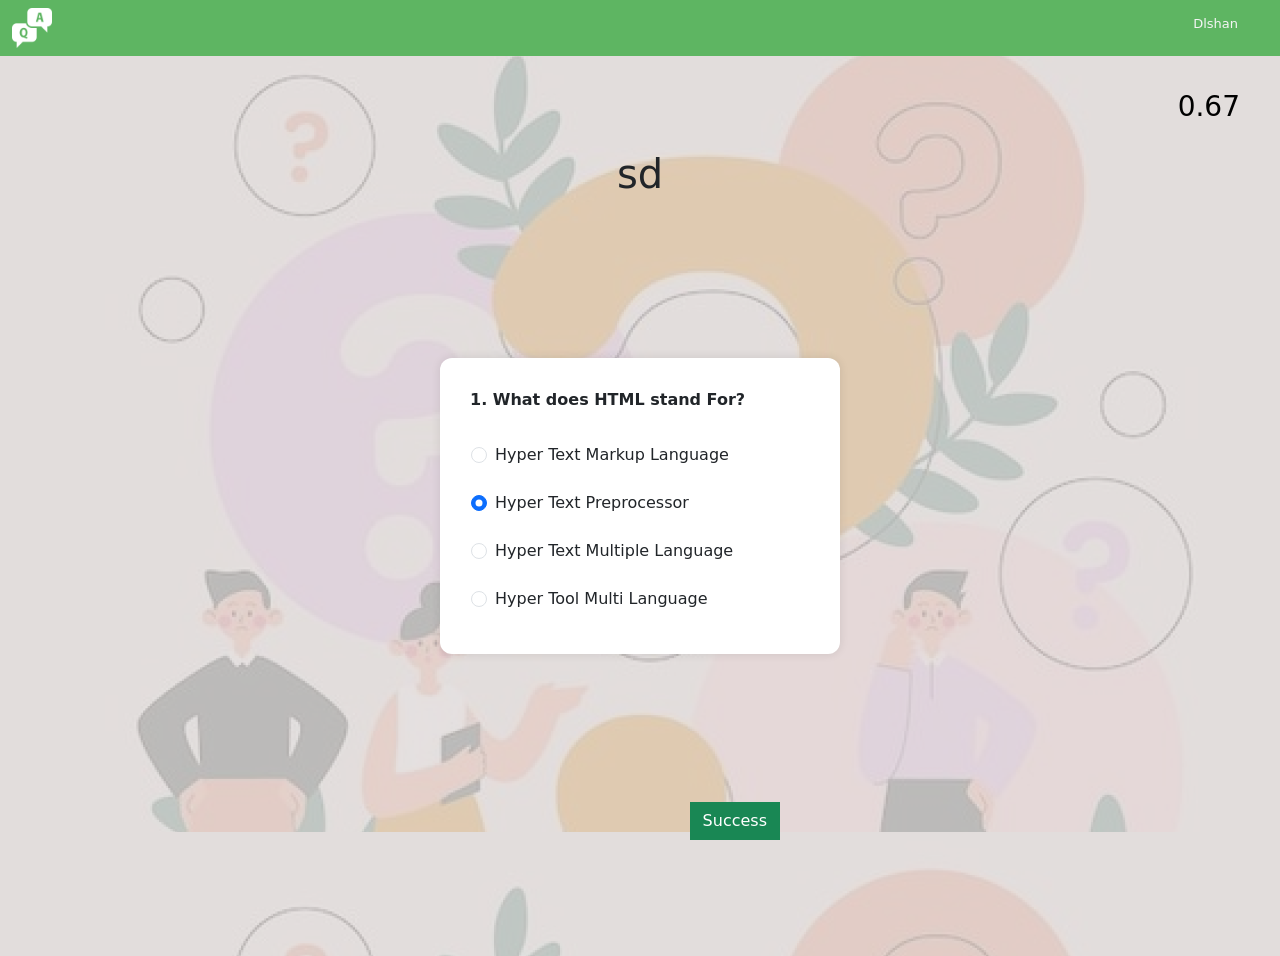
==== quzeForm.html @ bfea05db "init the project" ====
<!DOCTYPE html>
<html lang="en">
<head>
    <meta charset="UTF-8" />
    <meta http-equiv="X-UA-Compatible" content="IE=edge" />
    <meta name="viewport" content="width=device-width, initial-scale=1.0" />
    <title>Login Form</title>
    <link rel="stylesheet" href="./quseSection.css">
    <link href="https://cdn.jsdelivr.net/npm/bootstrap@5.0.2/dist/css/bootstrap.min.css" rel="stylesheet" integrity="sha384-EVSTQN3/azprG1Anm3QDgpJLIm9Nao0Yz1ztcQTwFspd3yD65VohhpuuCOmLASjC" crossorigin="anonymous">
</head>
<body >
   
<nav class="navbar navbar-light topNav">
  <div class="container-fluid ">
    <div class="imgCover">
            <img src="./assets/navImg.png" alt="" width="40" height="40">
    </div>
    <form class="d-flex">
     <h1 class="userName">Dlshan</h1>
    </form>
  </div>
</nav>

 <div class="timer">
    <h3>0.67</h3>
</div>

<div class="quzeSection">
    <h1 class="quzeCount">sd</h1>
  <div class="quiz-card">
      <div class="question">1. What does HTML stand For?</div>

      <div class="form-check">
        <input
          class="form-check-input"
          type="radio"
          name="quizOption"
          id="option1"
        />
        <label class="form-check-label" for="option1">
          Hyper Text Markup Language
        </label>
      </div>

      <div class="form-check">
        <input
          class="form-check-input"
          type="radio"
          name="quizOption"
          id="option2"
          checked
        />
        <label class="form-check-label" for="option2">
          Hyper Text Preprocessor
        </label>
      </div>

      <div class="form-check">
        <input
          class="form-check-input"
          type="radio"
          name="quizOption"
          id="option3"
        />
        <label class="form-check-label" for="option3">
          Hyper Text Multiple Language
        </label>
      </div>

      <div class="form-check">
        <input
          class="form-check-input"
          type="radio"
          name="quizOption"
          id="option4"
        />
        <label class="form-check-label" for="option4">
          Hyper Tool Multi Language
        </label>
      </div>
     
    </div>

</div>

 <button type="button" class="btn btn-success submitBtn">Success</button>












<script src="https://cdn.jsdelivr.net/npm/bootstrap@5.0.2/dist/js/bootstrap.bundle.min.js" integrity="sha384-MrcW6ZMFYlzcLA8Nl+NtUVF0sA7MsXsP1UyJoMp4YLEuNSfAP+JcXn/tWtIaxVXM" crossorigin="anonymous"></script>
  
    <script src="./index.js"></script>
</body>
</html>
---- quseSection.css ----
body {
  margin: 0;
  padding: 0;
  height: 100%;
  overflow-y: hidden;
  background: url("/assets/bgImage.png");
}
.topNav {
  background-color: #5eb562;
}
.userName{
    position: relative;
    right: 30px;
    font-size: small;
    color: #f5f5f5;
}

.quzeSection {
  height: 100vh;
  display: flex;
  align-items: center;
  justify-content: center;
  /* background-color: #6e6c6c; */
  background-color: rgba(223, 217, 217, 0.8);
}

.quze-card {
  background-color: #40916c;
  width: 400px;
  padding-bottom: 100px;
  padding-top: 100px;
}

.quiz-card {
  background-color: #ffffff;
  border-radius: 12px;
  padding: 30px;
  width: 400px;
  box-shadow: 0px 0px 10px rgba(0, 0, 0, 0.1);
}

.form-check {
  margin-bottom: 15px;
  border: 1px solid transparent;
  border-radius: 8px;
  padding: 10px 12px;
  transition: all 0.3s ease;
}

.form-check-input {
  accent-color: #28a745;
}

.question {
  font-weight: 600;
  margin-bottom: 20px;
}

.timer {
  position: absolute;
  top: 90px;
  right: 40px;
  font-weight: bold;
  color: #000000;
}
.quzeCount {
  position: absolute;
  top: 150px;

}
.quzeCount h1{
    font-size: 25px;
    
}
.submitBtn{
    position: absolute;
    bottom: 60px;
    right: 500px;
    z-index: 55;
    border-radius: 0% !important;
}
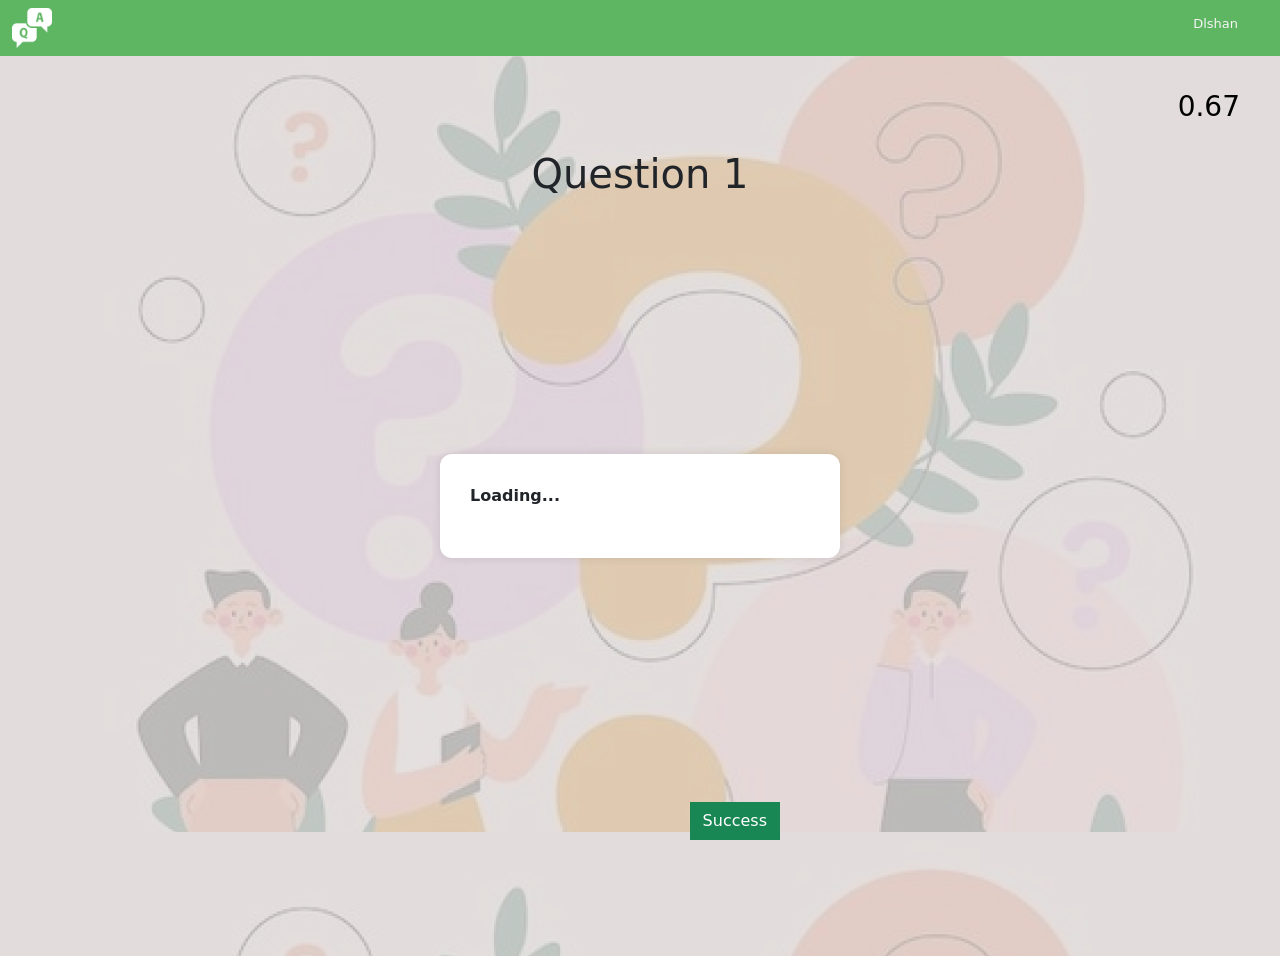
==== commit 5c98dac1: "quizze section done" ====
--- a/quzeForm.html
+++ b/quzeForm.html
@@ -25,62 +25,12 @@
     <h3>0.67</h3>
 </div>
 
-<div class="quzeSection">
-    <h1 class="quzeCount">sd</h1>
+<div class="quzeSection  ">
+  <h1 class="quzeCount" id="qCount">Question 1</h1>
   <div class="quiz-card">
-      <div class="question">1. What does HTML stand For?</div>
-
-      <div class="form-check">
-        <input
-          class="form-check-input"
-          type="radio"
-          name="quizOption"
-          id="option1"
-        />
-        <label class="form-check-label" for="option1">
-          Hyper Text Markup Language
-        </label>
-      </div>
-
-      <div class="form-check">
-        <input
-          class="form-check-input"
-          type="radio"
-          name="quizOption"
-          id="option2"
-          checked
-        />
-        <label class="form-check-label" for="option2">
-          Hyper Text Preprocessor
-        </label>
-      </div>
-
-      <div class="form-check">
-        <input
-          class="form-check-input"
-          type="radio"
-          name="quizOption"
-          id="option3"
-        />
-        <label class="form-check-label" for="option3">
-          Hyper Text Multiple Language
-        </label>
-      </div>
-
-      <div class="form-check">
-        <input
-          class="form-check-input"
-          type="radio"
-          name="quizOption"
-          id="option4"
-        />
-        <label class="form-check-label" for="option4">
-          Hyper Tool Multi Language
-        </label>
-      </div>
-     
-    </div>
-
+    <div class="question" id="questions">Loading...</div>
+    <div id="options" class="mt-3"></div>
+  </div>
 </div>
 
  <button type="button" class="btn btn-success submitBtn">Success</button>
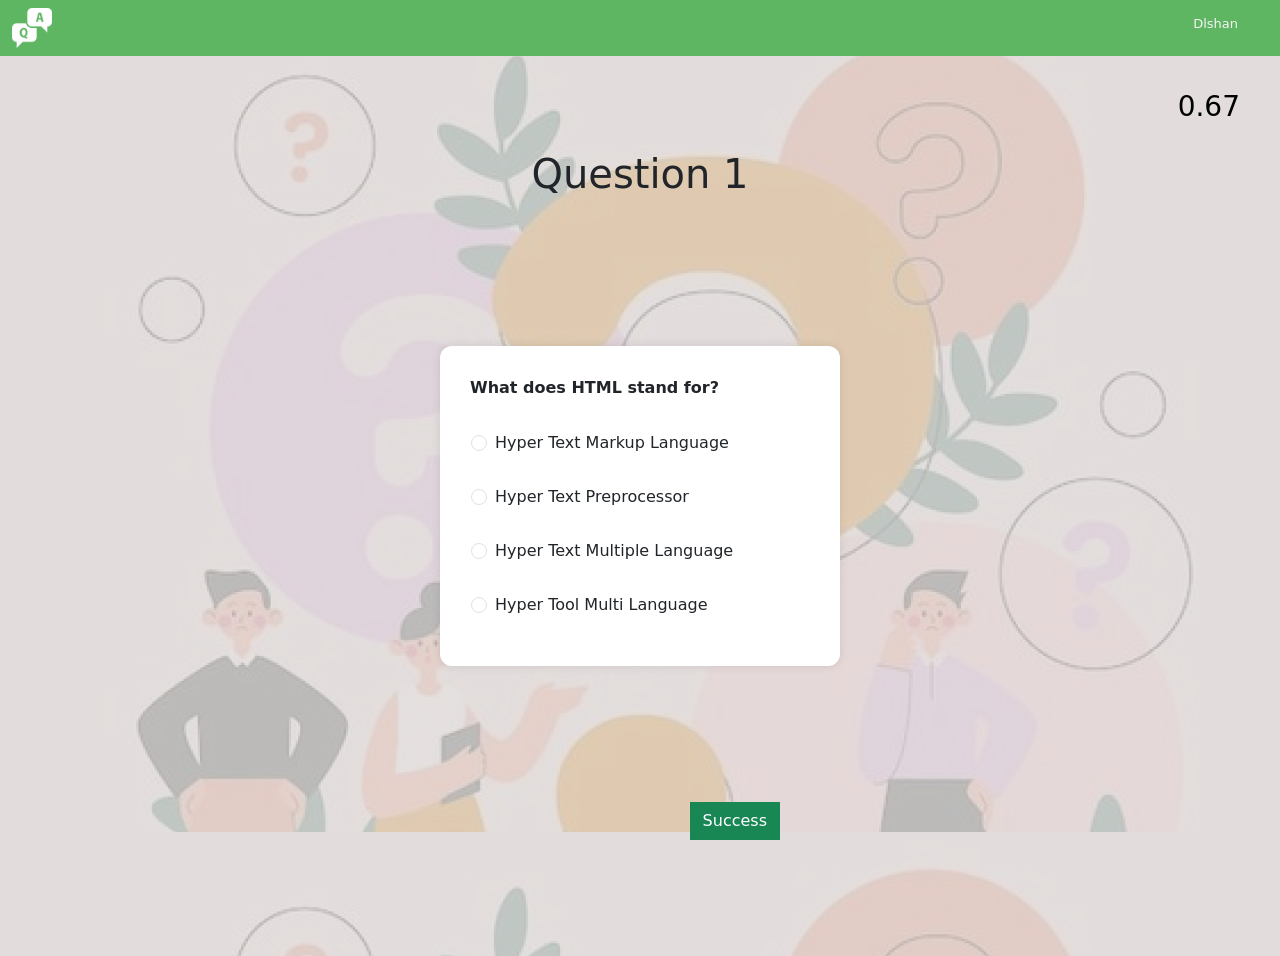
==== commit 32d8530d: "add js for quizz section" ====
--- a/quzeForm.html
+++ b/quzeForm.html
@@ -25,7 +25,7 @@
     <h3>0.67</h3>
 </div>
 
-<div class="quzeSection  ">
+<div class="quzeSection  " id="animation">
   <h1 class="quzeCount" id="qCount">Question 1</h1>
   <div class="quiz-card">
     <div class="question" id="questions">Loading...</div>
@@ -33,7 +33,7 @@
   </div>
 </div>
 
- <button type="button" class="btn btn-success submitBtn">Success</button>
+ <button type="button" class="btn btn-success submitBtn" onclick="btnNext()">Success</button>
 
 
 
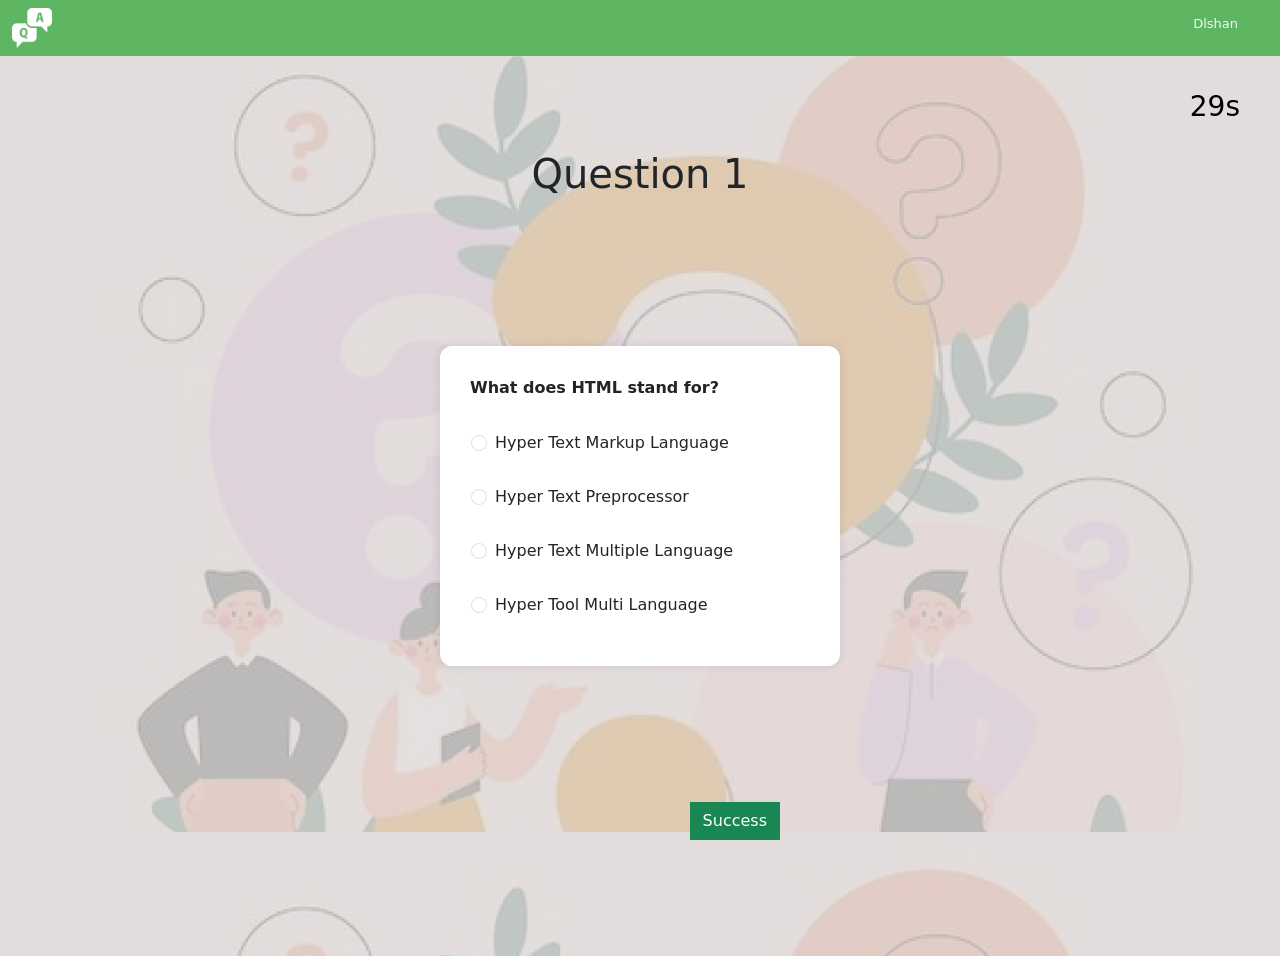
==== commit 5e0b6b35: "add timer count down" ====
--- a/quzeForm.html
+++ b/quzeForm.html
@@ -21,7 +21,7 @@
   </div>
 </nav>
 
- <div class="timer">
+ <div class="timer" >
     <h3>0.67</h3>
 </div>
 
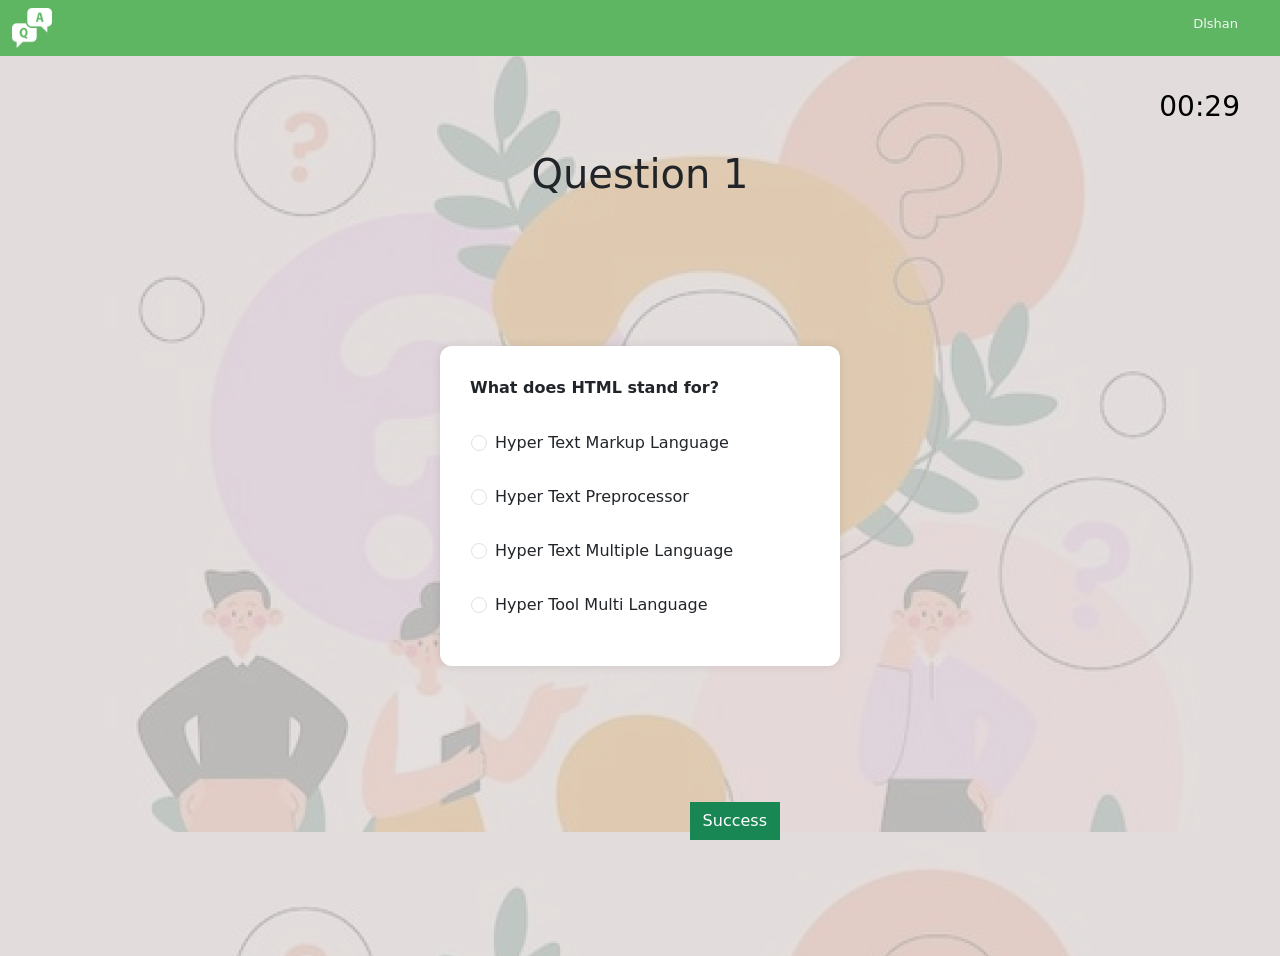
==== commit ccecaa90: "fix timer bugs" ====
--- a/quzeForm.html
+++ b/quzeForm.html
@@ -33,7 +33,7 @@
   </div>
 </div>
 
- <button type="button" class="btn btn-success submitBtn" onclick="btnNext()">Success</button>
+ <button type="button" class="btn btn-success submitBtn" onclick="btnNext()" id="btnNext">Success</button>
 
 
 
--- a/quseSection.css
+++ b/quseSection.css
@@ -22,7 +22,9 @@
   justify-content: center;
   /* background-color: #6e6c6c; */
   background-color: rgba(223, 217, 217, 0.8);
+  animation: move 1s infinite;
 }
+
 
 .quze-card {
   background-color: #40916c;
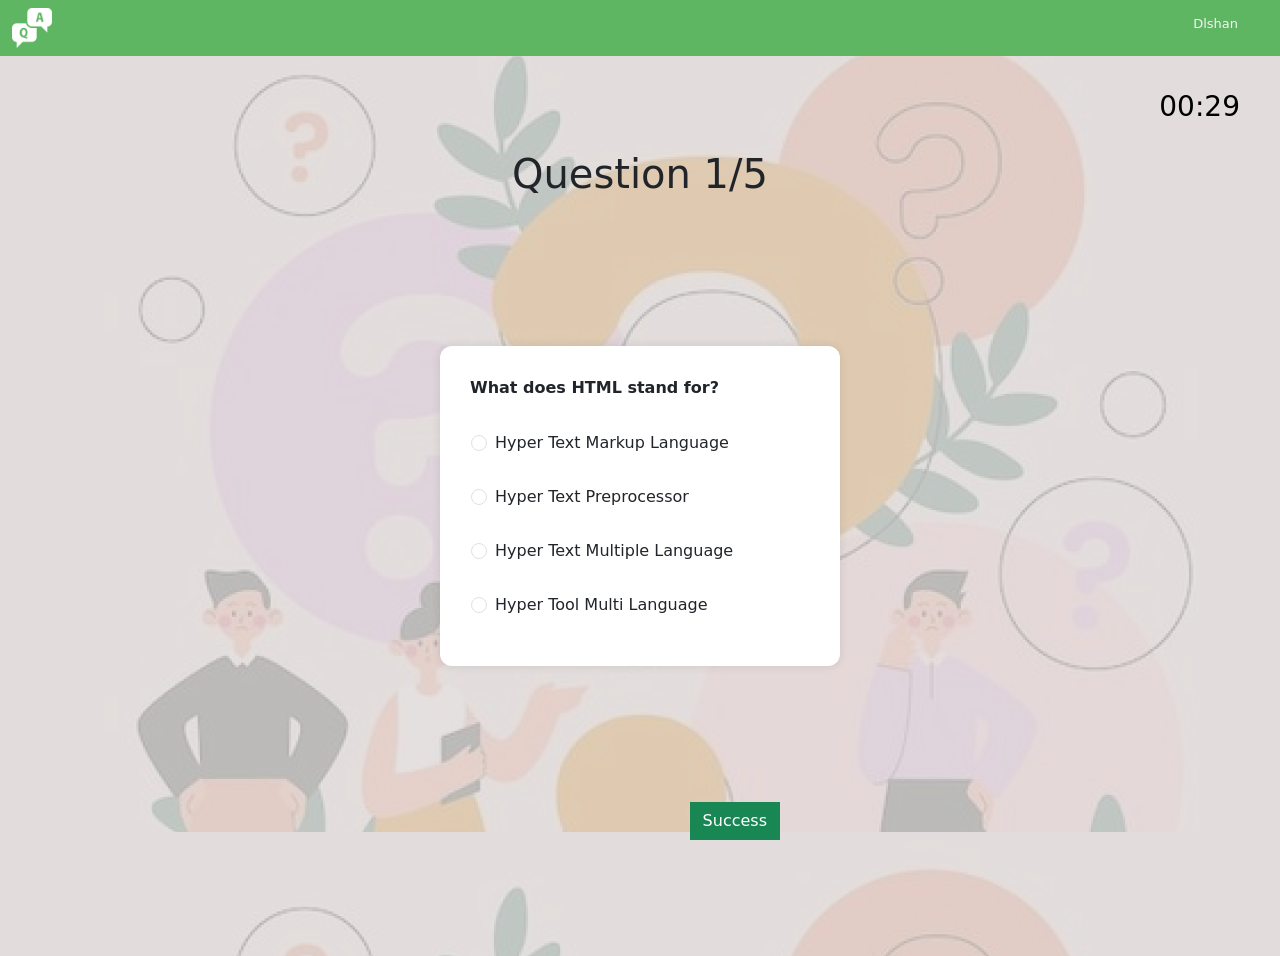
==== commit 5b9d9e9f: "set login name in nav bar" ====
--- a/quzeForm.html
+++ b/quzeForm.html
@@ -16,7 +16,7 @@
             <img src="./assets/navImg.png" alt="" width="40" height="40">
     </div>
     <form class="d-flex">
-     <h1 class="userName">Dlshan</h1>
+     <h1 class="userName" id="userNameDisplay">Dlshan</h1>
     </form>
   </div>
 </nav>
@@ -25,9 +25,9 @@
     <h3>0.67</h3>
 </div>
 
-<div class="quzeSection  " id="animation">
+<div class="quzeSection " >
   <h1 class="quzeCount" id="qCount">Question 1</h1>
-  <div class="quiz-card">
+  <div class="quiz-card" id="animation">
     <div class="question" id="questions">Loading...</div>
     <div id="options" class="mt-3"></div>
   </div>
@@ -46,8 +46,9 @@
 
 
 
+ 
+    <script src="./index.js"></script>
 <script src="https://cdn.jsdelivr.net/npm/bootstrap@5.0.2/dist/js/bootstrap.bundle.min.js" integrity="sha384-MrcW6ZMFYlzcLA8Nl+NtUVF0sA7MsXsP1UyJoMp4YLEuNSfAP+JcXn/tWtIaxVXM" crossorigin="anonymous"></script>
   
-    <script src="./index.js"></script>
 </body>
 </html>
--- a/quseSection.css
+++ b/quseSection.css
@@ -3,6 +3,7 @@
   padding: 0;
   height: 100%;
   overflow-y: hidden;
+  overflow-x: hidden;
   background: url("/assets/bgImage.png");
 }
 .topNav {
@@ -22,9 +23,26 @@
   justify-content: center;
   /* background-color: #6e6c6c; */
   background-color: rgba(223, 217, 217, 0.8);
-  animation: move 1s infinite;
+ 
+}
+@keyframes slideMove {
+  0% {
+    transform: translateX(0);
+    border-color: rgb(196, 0, 0);
+  }
+  50% {
+    transform: translateX(900px);
+    border-color: rgb(0, 196, 59);
+  }
+  100% {
+    transform: translateX(0);
+    border-color: rgb(0, 0, 196);
+  }
 }
 
+.animate-slide {
+  animation: slideMove 0.8s ease-in-out;
+}
 
 .quze-card {
   background-color: #40916c;
